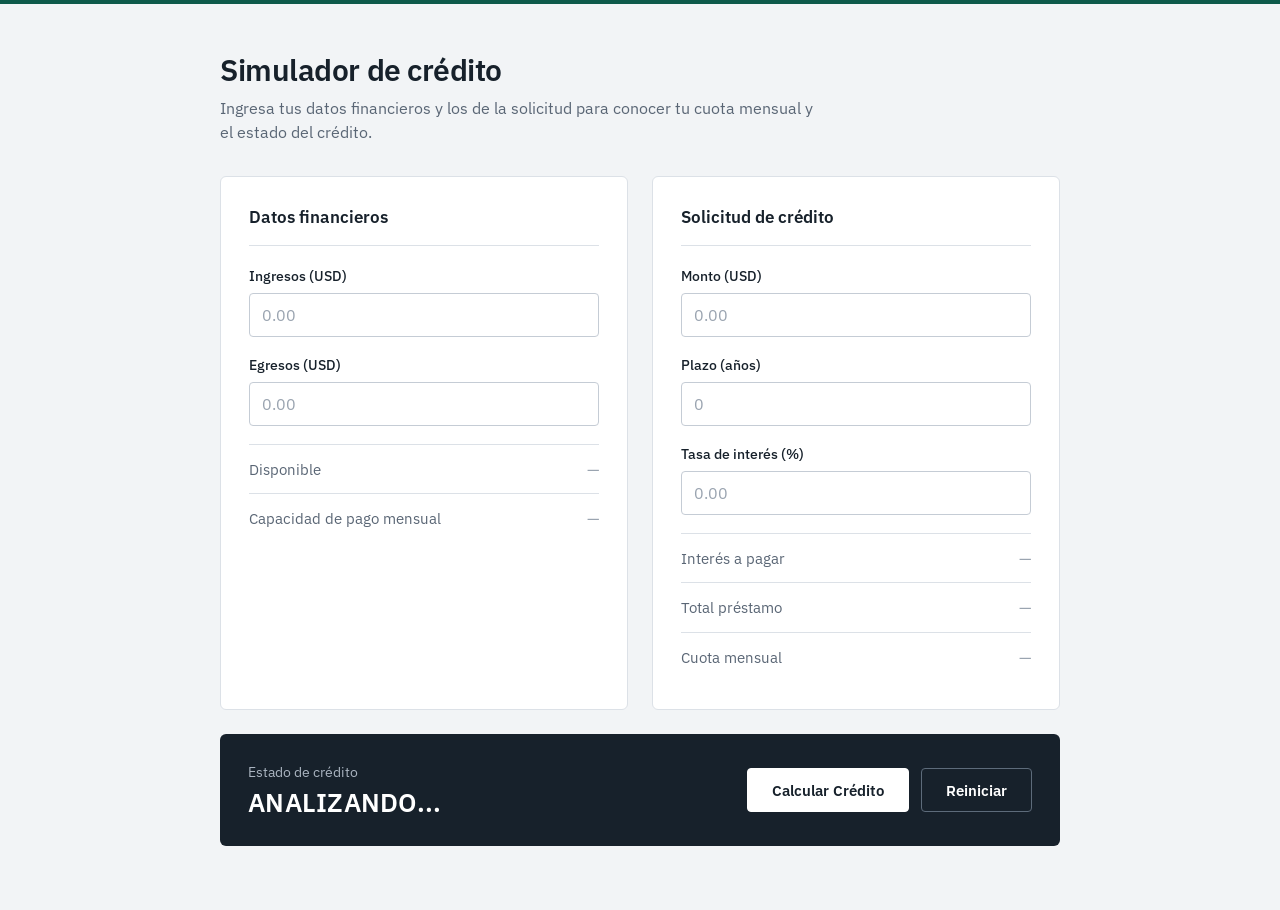
==== index.html @ ca856b8b "cambiar nombre html a index[C" ====
<!DOCTYPE html>
<html lang="es">
<head>
    <meta charset="UTF-8">
    <meta name="viewport" content="width=device-width, initial-scale=1.0">
    <title>Simulador de Crédito</title>
    <link rel="preconnect" href="https://fonts.googleapis.com">
    <link rel="preconnect" href="https://fonts.gstatic.com" crossorigin>
    <link href="https://fonts.googleapis.com/css2?family=IBM+Plex+Sans:wght@400;500;600&display=swap" rel="stylesheet">
    <link rel="stylesheet" href="simulador.css">
</head>
<body>

    <div class="container">
        <header class="encabezado">
            <h1>Simulador de crédito</h1>
            <p class="descripcion">Ingresa tus datos financieros y los de la solicitud para conocer tu cuota mensual y el estado del crédito.</p>
        </header>

        <main class="formulario">
            <section class="bloque">
                <h2>Datos financieros</h2>

                <div class="campo">
                    <label for="txtIngresos">Ingresos (USD)</label>
                    <input type="text" id="txtIngresos" inputmode="decimal" placeholder="0.00">
                </div>

                <div class="campo">
                    <label for="txtEgresos">Egresos (USD)</label>
                    <input type="text" id="txtEgresos" inputmode="decimal" placeholder="0.00">
                </div>

                <dl class="resultados">
                    <div class="fila">
                        <dt>Disponible</dt>
                        <dd><span id="spnDisponible"></span></dd>
                    </div>
                    <div class="fila">
                        <dt>Capacidad de pago mensual</dt>
                        <dd><span id="spnCapacidadPago"></span></dd>
                    </div>
                </dl>
            </section>

            <section class="bloque">
                <h2>Solicitud de crédito</h2>

                <div class="campo">
                    <label for="txtMonto">Monto (USD)</label>
                    <input type="text" id="txtMonto" inputmode="decimal" placeholder="0.00">
                </div>

                <div class="campo">
                    <label for="txtPlazo">Plazo (años)</label>
                    <input type="text" id="txtPlazo" inputmode="decimal" placeholder="0">
                </div>

                <div class="campo">
                    <label for="txtTasaInteres">Tasa de interés (%)</label>
                    <input type="text" id="txtTasaInteres" inputmode="decimal" placeholder="0.00">
                </div>

                <dl class="resultados">
                    <div class="fila">
                        <dt>Interés a pagar</dt>
                        <dd><span id="spnInteresPagar"></span></dd>
                    </div>
                    <div class="fila">
                        <dt>Total préstamo</dt>
                        <dd><span id="spnTotalPrestamo"></span></dd>
                    </div>
                    <div class="fila">
                        <dt>Cuota mensual</dt>
                        <dd><span id="spnCuotaMensual"></span></dd>
                    </div>
                </dl>
            </section>
        </main>

        <section class="panel-estado">
            <div class="estado">
                <p class="estado-titulo">Estado de crédito</p>
                <span id="spnEstadoCredito">ANALIZANDO...</span>
            </div>

            <div class="buttons">
                <button id="btnCalcularCredito" onclick="calcular();">Calcular Crédito</button>
                <button id="btnReiniciar">Reiniciar</button>
            </div>
        </section>
    </div>

    <script src="funciones.js"></script>
</body>
</html>
---- simulador.css ----
:root {
    --fondo: #f2f4f6;
    --superficie: #ffffff;
    --tinta: #17212b;
    --texto-suave: #5a6675;
    --linea: #dce1e7;
    --borde-input: #c5ccd5;
    --acento: #0e5a4a;
    --acento-sombra: rgba(14, 90, 74, 0.18);
    --aprobado: #7fd1b9;
    --rechazado: #f0a59b;
}

* {
    box-sizing: border-box;
}

body {
    font-family: "IBM Plex Sans", "Segoe UI", Helvetica, Arial, sans-serif;
    font-size: 16px;
    line-height: 1.5;
    color: var(--tinta);
    background-color: var(--fondo);
    margin: 0;
    padding: 0;
    border-top: 4px solid var(--acento);
}

.container {
    max-width: 880px;
    margin: 0 auto;
    padding: 48px 20px 64px;
}

/* Encabezado */
.encabezado {
    margin-bottom: 32px;
}

h1 {
    font-size: 1.875rem;
    font-weight: 600;
    letter-spacing: -0.015em;
    line-height: 1.2;
    margin: 0 0 8px;
}

.descripcion {
    max-width: 60ch;
    margin: 0;
    color: var(--texto-suave);
}

/* Bloques de formulario */
.formulario {
    display: grid;
    grid-template-columns: 1fr 1fr;
    gap: 24px;
}

.bloque {
    background-color: var(--superficie);
    border: 1px solid var(--linea);
    border-radius: 6px;
    padding: 28px;
}

h2 {
    font-size: 1.0625rem;
    font-weight: 600;
    margin: 0 0 20px;
    padding-bottom: 14px;
    border-bottom: 1px solid var(--linea);
}

.campo {
    margin-bottom: 18px;
}

label {
    display: block;
    font-size: 0.875rem;
    font-weight: 500;
    margin-bottom: 6px;
}

input {
    width: 100%;
    height: 44px;
    padding: 0 12px;
    font-family: inherit;
    font-size: 1rem;
    color: var(--tinta);
    background-color: var(--superficie);
    border: 1px solid var(--borde-input);
    border-radius: 4px;
    font-variant-numeric: tabular-nums;
    transition: border-color 0.15s ease, box-shadow 0.15s ease;
}

input::placeholder {
    color: #9aa4b0;
}

input:hover {
    border-color: #9aa4b0;
}

input:focus {
    outline: none;
    border-color: var(--acento);
    box-shadow: 0 0 0 3px var(--acento-sombra);
}

/* Resultados calculados */
.resultados {
    margin: 8px 0 0;
}

.fila {
    display: flex;
    justify-content: space-between;
    align-items: baseline;
    gap: 16px;
    padding: 12px 0;
    border-top: 1px solid var(--linea);
}

dt {
    font-size: 0.9375rem;
    color: var(--texto-suave);
}

dd {
    margin: 0;
}

span {
    font-weight: 600;
    font-variant-numeric: tabular-nums;
}

.fila span:empty::before {
    content: "\2014";
    font-weight: 400;
    color: #9aa4b0;
}

/* Panel de estado y acciones */
.panel-estado {
    display: flex;
    justify-content: space-between;
    align-items: center;
    flex-wrap: wrap;
    gap: 24px;
    margin-top: 24px;
    padding: 28px;
    color: #ffffff;
    background-color: var(--tinta);
    border-radius: 6px;
}

.estado-titulo {
    margin: 0 0 4px;
    font-size: 0.875rem;
    color: #aab4c0;
}

#spnEstadoCredito {
    display: block;
    font-size: 1.625rem;
    font-weight: 600;
    letter-spacing: 0.01em;
    line-height: 1.2;
    color: #ffffff;
}

#spnEstadoCredito.aprobado {
    color: var(--aprobado);
}

#spnEstadoCredito.rechazado {
    color: var(--rechazado);
}

.buttons {
    display: flex;
    gap: 12px;
}

button {
    min-height: 44px;
    padding: 0 24px;
    font-family: inherit;
    font-size: 0.9375rem;
    font-weight: 600;
    border-radius: 4px;
    cursor: pointer;
    transition: background-color 0.15s ease, border-color 0.15s ease;
}

#btnCalcularCredito {
    color: var(--tinta);
    background-color: #ffffff;
    border: 1px solid #ffffff;
}

#btnCalcularCredito:hover {
    background-color: #e6ebf0;
    border-color: #e6ebf0;
}

#btnReiniciar {
    color: #ffffff;
    background-color: transparent;
    border: 1px solid #5d6b7a;
}

#btnReiniciar:hover {
    border-color: #ffffff;
}

button:focus-visible {
    outline: 3px solid var(--aprobado);
    outline-offset: 2px;
}

/* Responsive */
@media (max-width: 760px) {
    .container {
        padding: 32px 16px 48px;
    }

    .formulario {
        grid-template-columns: 1fr;
    }

    .bloque,
    .panel-estado {
        padding: 22px 20px;
    }

    h1 {
        font-size: 1.625rem;
    }

    .panel-estado {
        flex-direction: column;
        align-items: stretch;
    }

    .buttons {
        flex-direction: column;
    }

    button {
        width: 100%;
    }
}

@media (prefers-reduced-motion: reduce) {
    input,
    button {
        transition: none;
    }
}
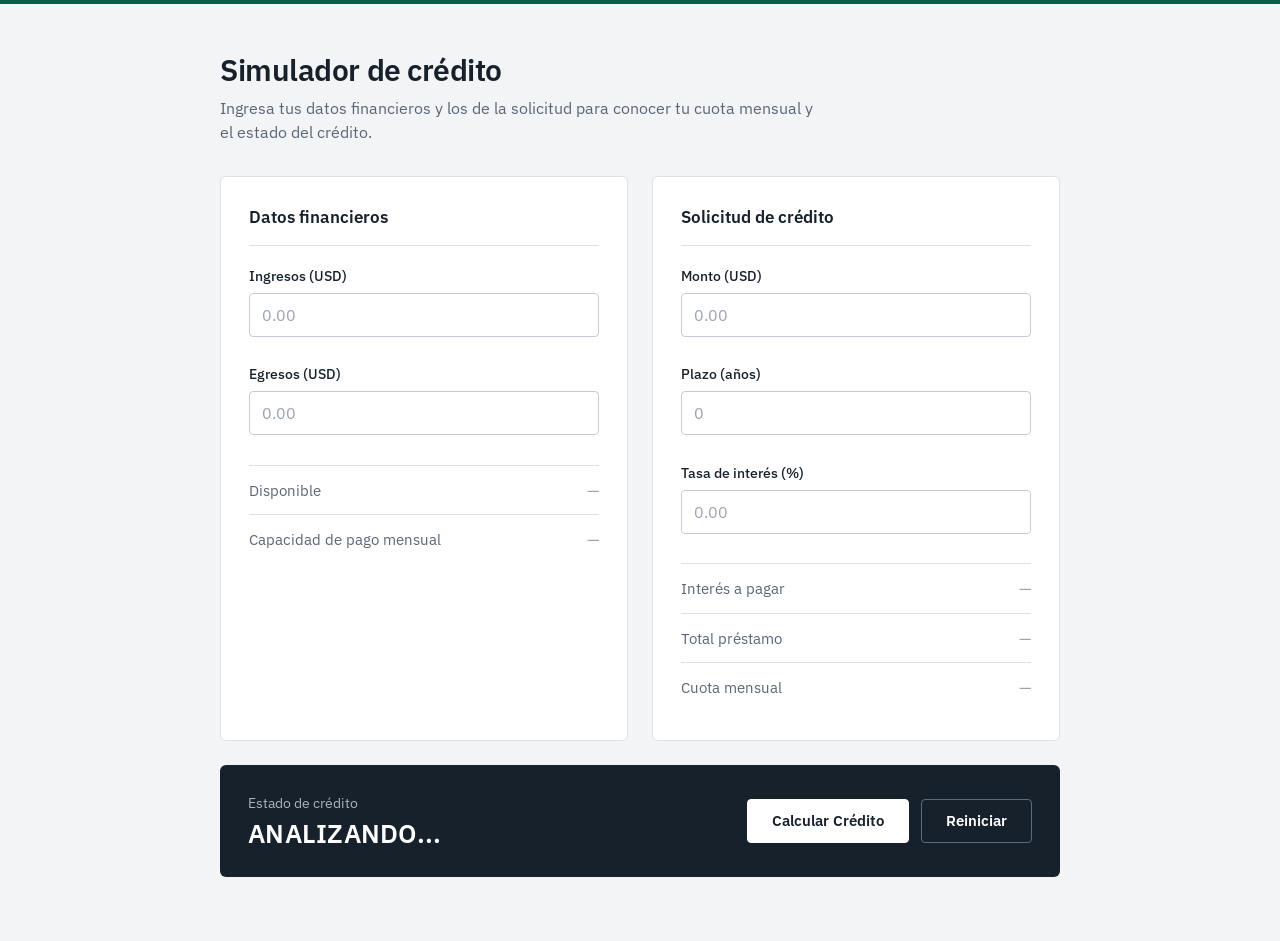
==== commit 57606fe5: "validaciones de input con IA y prompt" ====
--- a/index.html
+++ b/index.html
@@ -23,12 +23,14 @@
 
                 <div class="campo">
                     <label for="txtIngresos">Ingresos (USD)</label>
-                    <input type="text" id="txtIngresos" inputmode="decimal" placeholder="0.00">
+                    <input type="text" id="txtIngresos" inputmode="decimal" placeholder="0.00" onblur="validarIngresos();">
+                    <span class="mensaje-error" id="errIngresos"></span>
                 </div>
 
                 <div class="campo">
                     <label for="txtEgresos">Egresos (USD)</label>
-                    <input type="text" id="txtEgresos" inputmode="decimal" placeholder="0.00">
+                    <input type="text" id="txtEgresos" inputmode="decimal" placeholder="0.00" onblur="validarEgresos();">
+                    <span class="mensaje-error" id="errEgresos"></span>
                 </div>
 
                 <dl class="resultados">
@@ -48,17 +50,20 @@
 
                 <div class="campo">
                     <label for="txtMonto">Monto (USD)</label>
-                    <input type="text" id="txtMonto" inputmode="decimal" placeholder="0.00">
+                    <input type="text" id="txtMonto" inputmode="decimal" placeholder="0.00" onblur="validarMonto();">
+                    <span class="mensaje-error" id="errMonto"></span>
                 </div>
 
                 <div class="campo">
                     <label for="txtPlazo">Plazo (años)</label>
-                    <input type="text" id="txtPlazo" inputmode="decimal" placeholder="0">
+                    <input type="text" id="txtPlazo" inputmode="decimal" placeholder="0" onblur="validarPlazo();">
+                    <span class="mensaje-error" id="errPlazo"></span>
                 </div>
 
                 <div class="campo">
                     <label for="txtTasaInteres">Tasa de interés (%)</label>
-                    <input type="text" id="txtTasaInteres" inputmode="decimal" placeholder="0.00">
+                    <input type="text" id="txtTasaInteres" inputmode="decimal" placeholder="0.00" onblur="validarTasaInteres();">
+                    <span class="mensaje-error" id="errTasaInteres"></span>
                 </div>
 
                 <dl class="resultados">
--- a/simulador.css
+++ b/simulador.css
@@ -74,7 +74,7 @@
 }
 
 .campo {
-    margin-bottom: 18px;
+    margin-bottom: 6px;
 }
 
 label {
@@ -263,4 +263,25 @@
     button {
         transition: none;
     }
+}
+
+/* Validaciones */
+.mensaje-error {
+    display: block;
+    min-height: 1.1rem;
+    margin-top: 4px;
+    font-size: 0.75rem;
+    font-weight: 400;
+    line-height: 1.1rem;
+    color: #c0392b;
+}
+
+input.input-invalido,
+input.input-invalido:hover,
+input.input-invalido:focus {
+    border-color: #c0392b;
+}
+
+input.input-invalido:focus {
+    box-shadow: 0 0 0 3px rgba(192, 57, 43, 0.18);
 }
